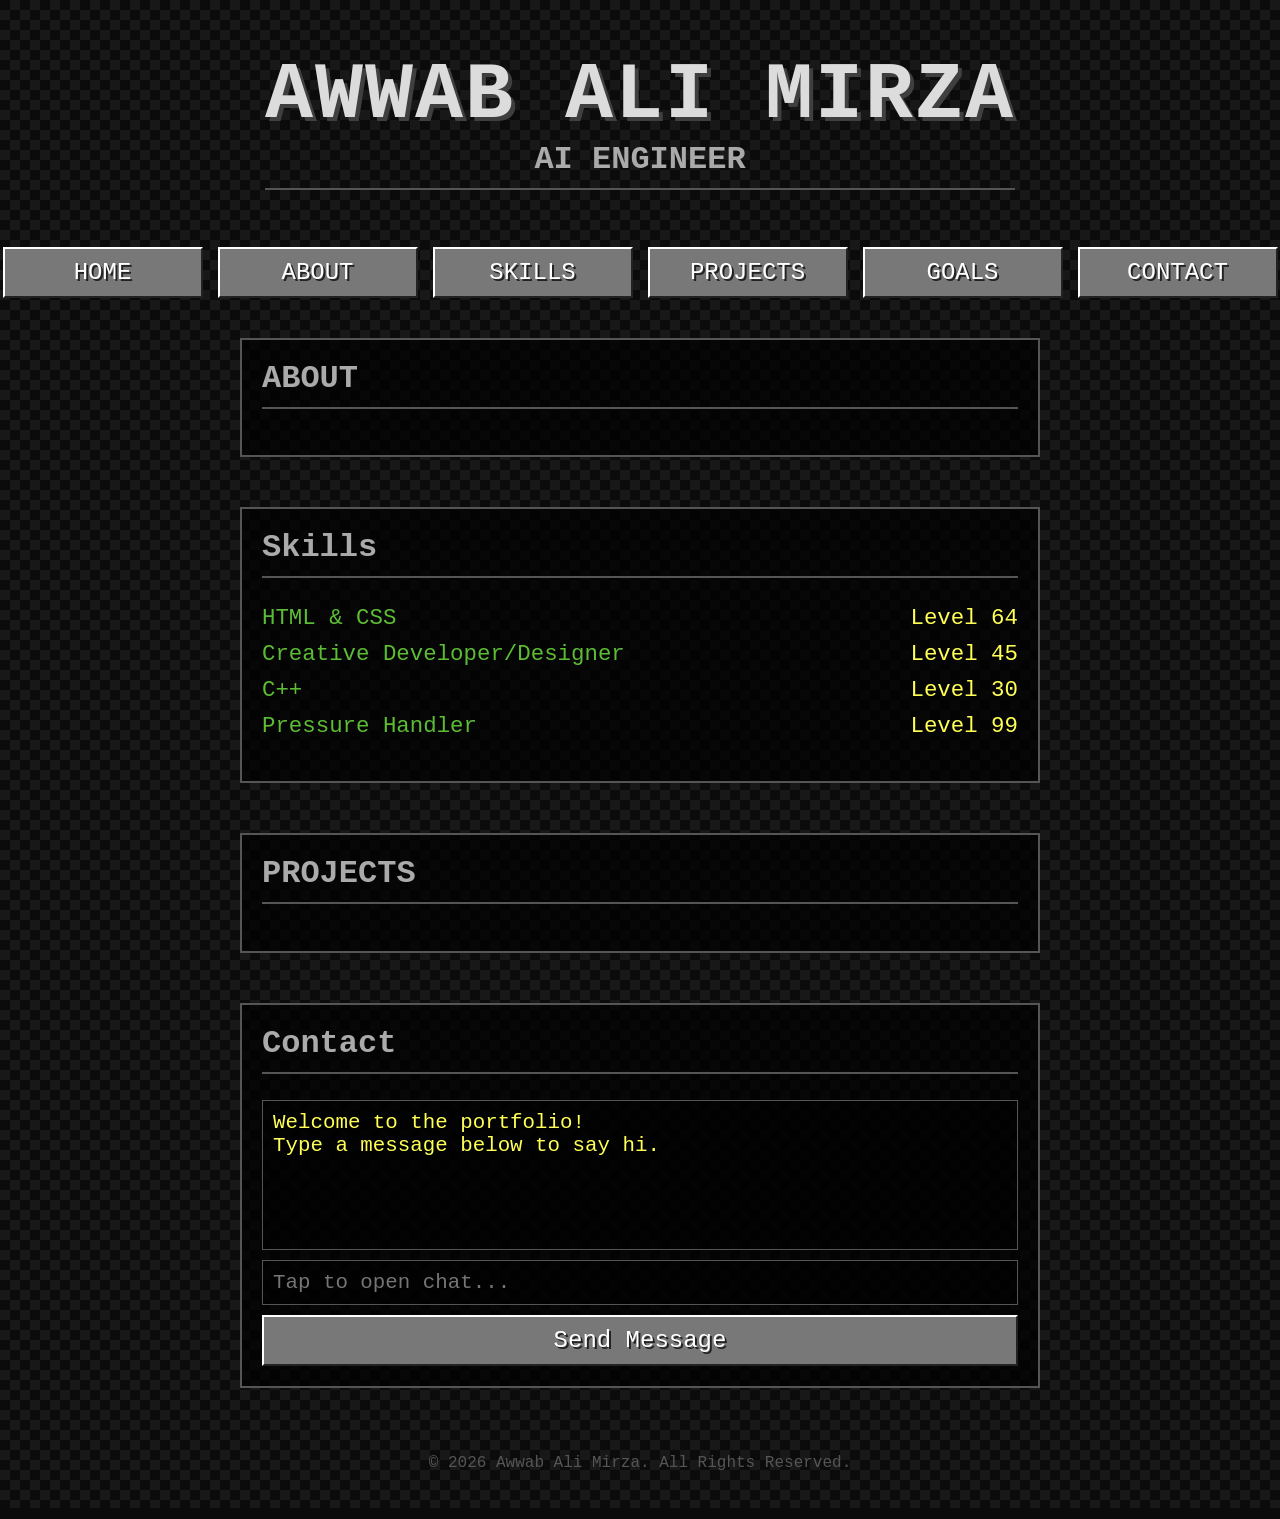
==== home.html @ 07ddf969 "prototype" ====
<!DOCTYPE html>
<html lang="en">
<head>
    <meta charset="UTF-8">
    <meta name="viewport" content="width=device-width, initial-scale=1.0">
    <title>Awwab's Portfolio</title>
    
    <style>
        /* ADDED: Local Font Definition */
        @font-face {
            font-family: 'Minecraft';
            src: url('Minecraft.ttf');
        }

        :root {
            --mc-bg: #1e1e1f; /* Dark background */
            --mc-btn-face: #999999;
            --mc-btn-shadow: #3b3b3b;
            --mc-btn-light: #d9d9d9;
            --mc-text-shadow: 2px 2px #000;
            --mc-green: #5cbd34;
            --mc-dirt: #3f2713;
        }

        * {
            box-sizing: border-box;
            /* UPDATED: Changed from VT323 to Minecraft */
            font-family: 'Minecraft', monospace;
            cursor: crosshair; /* Crosshair cursor for immersion */
        }

        body {
            margin: 0;
            padding: 0;
            background-color: #0b0b0b;
            /* Simple CSS pattern to simulate dirt texture */
            background-image: 
                repeating-linear-gradient(45deg, #181818 25%, transparent 25%, transparent 75%, #181818 75%, #181818),
                repeating-linear-gradient(45deg, #181818 25%, #0b0b0b 25%, #0b0b0b 75%, #181818 75%, #181818);
            background-position: 0 0, 10px 10px;
            background-size: 20px 20px;
            color: white;
            display: flex;
            flex-direction: column;
            align-items: center;
            min-height: 100vh;
        }

        /* --- Header / Title Screen --- */
        header {
            text-align: center;
            margin-top: 50px;
            margin-bottom: 30px;
            position: relative;
        }

        h1 {
            font-size: 5rem;
            margin: 0;
            color: #dcdcdc;
            text-shadow: 4px 4px 0px #3f3f3f;
            letter-spacing: 2px;
        }

        /* The yellow splash text */
        .splash-text {
            color: #ffff55;
            font-size: 1.5rem;
            position: absolute;
            right: -20px;
            bottom: 10px;
            transform: rotate(-20deg);
            text-shadow: 2px 2px 0px #3f3f00;
            animation: pulse 0.6s infinite alternate;
            width: 300px;
            text-align: center;
        }

        @keyframes pulse {
            from { transform: rotate(-20deg) scale(1); }
            to { transform: rotate(-20deg) scale(1.1); }
        }

        /* --- Minecraft Style Buttons (Navigation) --- */
        nav {
            display: flex;
            gap: 15px;
            margin-bottom: 40px;
            flex-wrap: wrap;
            justify-content: center;
        }

        .mc-btn {
            background-color: #787878;
            border: 2px solid;
            border-color: #fff #222 #222 #fff; /* Top, Right, Bottom, Left */
            padding: 10px 30px;
            color: white;
            text-decoration: none;
            font-size: 1.5rem;
            text-shadow: 2px 2px #222;
            width: 200px;
            text-align: center;
            transition: background 0.1s;
        }

        .mc-btn:hover {
            background-color: #8c9dc3; /* The bluish hover tint */
            border-color: #fff #222 #222 #fff;
        }

        .mc-btn:active {
            border-color: #222 #fff #fff #222;
            background-color: #555;
        }

        /* --- Main Content Container --- */
        .container {
            width: 90%;
            max-width: 800px;
            background: rgba(0, 0, 0, 0.7);
            border: 2px solid #555;
            padding: 20px;
            margin-bottom: 50px;
        }

        /* --- Inventory Grid (Projects) --- */
        h2 {
            color: #aaaaaa;
            font-size: 2rem;
            border-bottom: 2px solid #555;
            padding-bottom: 10px;
            margin-top: 0;
        }

        .inventory-grid {
            display: grid;
            grid-template-columns: repeat(auto-fit, minmax(70px, 1fr));
            gap: 10px;
            margin-bottom: 30px;
            padding: 15px;
            background: #c6c6c6; /* Light grey inventory bg */
            border: 4px solid #555;
        }

        .slot {
            width: 100%;
            aspect-ratio: 1/1;
            background-color: #8b8b8b;
            border: 2px solid;
            border-color: #373737 #fff #fff #373737; /* Inset look */
            display: flex;
            align-items: center;
            justify-content: center;
            font-size: 2rem;
            position: relative;
            transition: background 0.1s;
        }

        .slot:hover {
            background-color: #a0a0a0;
        }

        .slot span {
            /* Simulating pixel art icons with emojis or text */
            font-size: 2.5rem;
            filter: drop-shadow(2px 2px 0px #333);
        }

        /* Tooltip styling */
        .slot:hover::after {
            content: attr(data-title);
            position: absolute;
            bottom: 110%;
            left: 50%;
            transform: translateX(-50%);
            background: #120324;
            color: white;
            padding: 5px 10px;
            border: 2px solid #360f6e;
            font-size: 1.2rem;
            white-space: nowrap;
            z-index: 10;
            pointer-events: none;
        }

        /* --- Chat / Contact Section --- */
        .chat-box {
            background-color: rgba(0, 0, 0, 0.5);
            padding: 10px;
            border: 1px solid #555;
            font-size: 1.3rem;
            color: white;
            height: 150px;
            overflow-y: auto;
            margin-bottom: 10px;
            font-family: 'VT323', monospace;
        }

        .chat-input {
            width: 100%;
            background: rgba(0, 0, 0, 0.5);
            border: 1px solid #555;
            color: white;
            padding: 10px;
            font-size: 1.3rem;
            font-family: 'VT323', monospace;
            outline: none;
        }

        .chat-input:focus {
            border-color: #aaaaaa;
        }

        .system-msg { color: #ffff55; }
        .player-msg { color: white; }

        footer {
            margin-bottom: 20px;
            color: #555;
            font-size: 1rem;
        }

    </style>
</head>
<body>

    <header>
        <h1>AWWAB ALI MIRZA</h1>
        <h2>AI ENGINEER </h2>
    </header>

    <nav>
        <a href="#projects" class="mc-btn">HOME</a>
        <a href="#about" class="mc-btn">ABOUT</a>
        <a href="#contact" class="mc-btn">SKILLS</a>
        <a href="#contact" class="mc-btn">PROJECTS</a>
        <a href="#contact" class="mc-btn">GOALS</a>
        <a href="#contact" class="mc-btn">CONTACT</a>
    </nav>

    <div class="container" id="projects">
        <h2>ABOUT</h2>
        
            
        </div>

    <div class="container" id="about">
        <h2>Skills</h2>
        <ul style="list-style: none; padding: 0; font-size: 1.4rem;">
            <li style="margin-bottom: 10px;">
                <span style="color: #5cbd34;">HTML & CSS</span> 
                <span style="float: right; color: #ffff55;">Level 64</span>
            </li>
            <li style="margin-bottom: 10px;">
                <span style="color: #5cbd34;">Creative Developer/Designer</span> 
                <span style="float: right; color: #ffff55;">Level 45</span>
            </li>
            <li style="margin-bottom: 10px;">
                <span style="color: #5cbd34;">C++</span> 
                <span style="float: right; color: #ffff55;">Level 30</span>
            </li>
            <li style="margin-bottom: 10px;">
                <span style="color: #5cbd34;">Pressure Handler</span> 
                <span style="float: right; color: #ffff55;">Level 99</span>
            </li>
        </ul>
    </div>
     <div class="container" id="projects">
        <h2>PROJECTS</h2>
        
            
        </div>
    <div class="container" id="contact">
        <h2>Contact</h2>
        <div class="chat-box" id="chat-history">
            <div class="system-msg"> Welcome to the portfolio!</div>
            <div class="system-msg"> Type a message below to say hi.</div>
        </div>
        <input type="text" class="chat-input" placeholder="Tap to open chat..." id="chat-input">
        <button class="mc-btn" style="width: 100%; margin-top: 10px;" onclick="sendMessage()">Send Message</button>
    </div>

    <footer>
        <p>© 2026 Awwab Ali Mirza. All Rights Reserved.</p>
    </footer>

    <script>
        // --- 1. Splash Text Randomizer ---
        const splashes = [
            "Hired by Creeper!",
            "100% HTML!",
            "Also try Terraria!",
            "Bug Free!",
            "Look at me!",
            "Hire me pls!",
            "C++ included!"
        ];
        
        const splashElement = document.getElementById('splash');
        splashElement.innerText = splashes[Math.floor(Math.random() * splashes.length)];

        // --- 2. Inventory Interaction ---
        const slots = document.querySelectorAll('.slot');
        const pName = document.getElementById('project-name');
        const pDesc = document.getElementById('project-desc');


        slots.forEach(slot => {
            slot.addEventListener('mouseenter', () => {
                const title = slot.getAttribute('data-title');
                if(title && title !== "Empty Slot") {
                    // Play a subtle sound here if you wanted
                    slot.style.borderColor = "#fff"; // Highlight white
                }
            });

            slot.addEventListener('mouseleave', () => {
                slot.style.borderColor = "#373737 #fff #fff #373737"; // Reset border
            });

            slot.addEventListener('click', () => {
                const title = slot.getAttribute('data-title');
                if(title && title !== "Empty Slot") {
                    pName.innerText = title;
                    pDesc.innerText = descriptions[title] || "No lore found for this item.";
                }
            });
        });

        // --- 3. Chat System ---
        const chatInput = document.getElementById('chat-input');
        const chatHistory = document.getElementById('chat-history');

        function sendMessage() {
            const text = chatInput.value;
            if(text.trim() === "") return;

            // Add user message
            const userLine = document.createElement('div');
            userLine.className = 'player-msg';
            userLine.innerHTML = `&lt;Steve&gt; ${text}`;
            chatHistory.appendChild(userLine);

            // Clear input
            chatInput.value = "";

            // Auto scroll to bottom
            chatHistory.scrollTop = chatHistory.scrollHeight;

            // Fake server response
            setTimeout(() => {
                const serverLine = document.createElement('div');
                serverLine.className = 'system-msg';
                serverLine.innerHTML = `&lt;Server&gt; Message received! I'll email you back.`;
                chatHistory.appendChild(serverLine);
                chatHistory.scrollTop = chatHistory.scrollHeight;
            }, 1000);
        }

        // Allow 'Enter' key to send
        chatInput.addEventListener('keypress', function (e) {
            if (e.key === 'Enter') {
                sendMessage();
            }
        });

    </script>
</body>
</html>
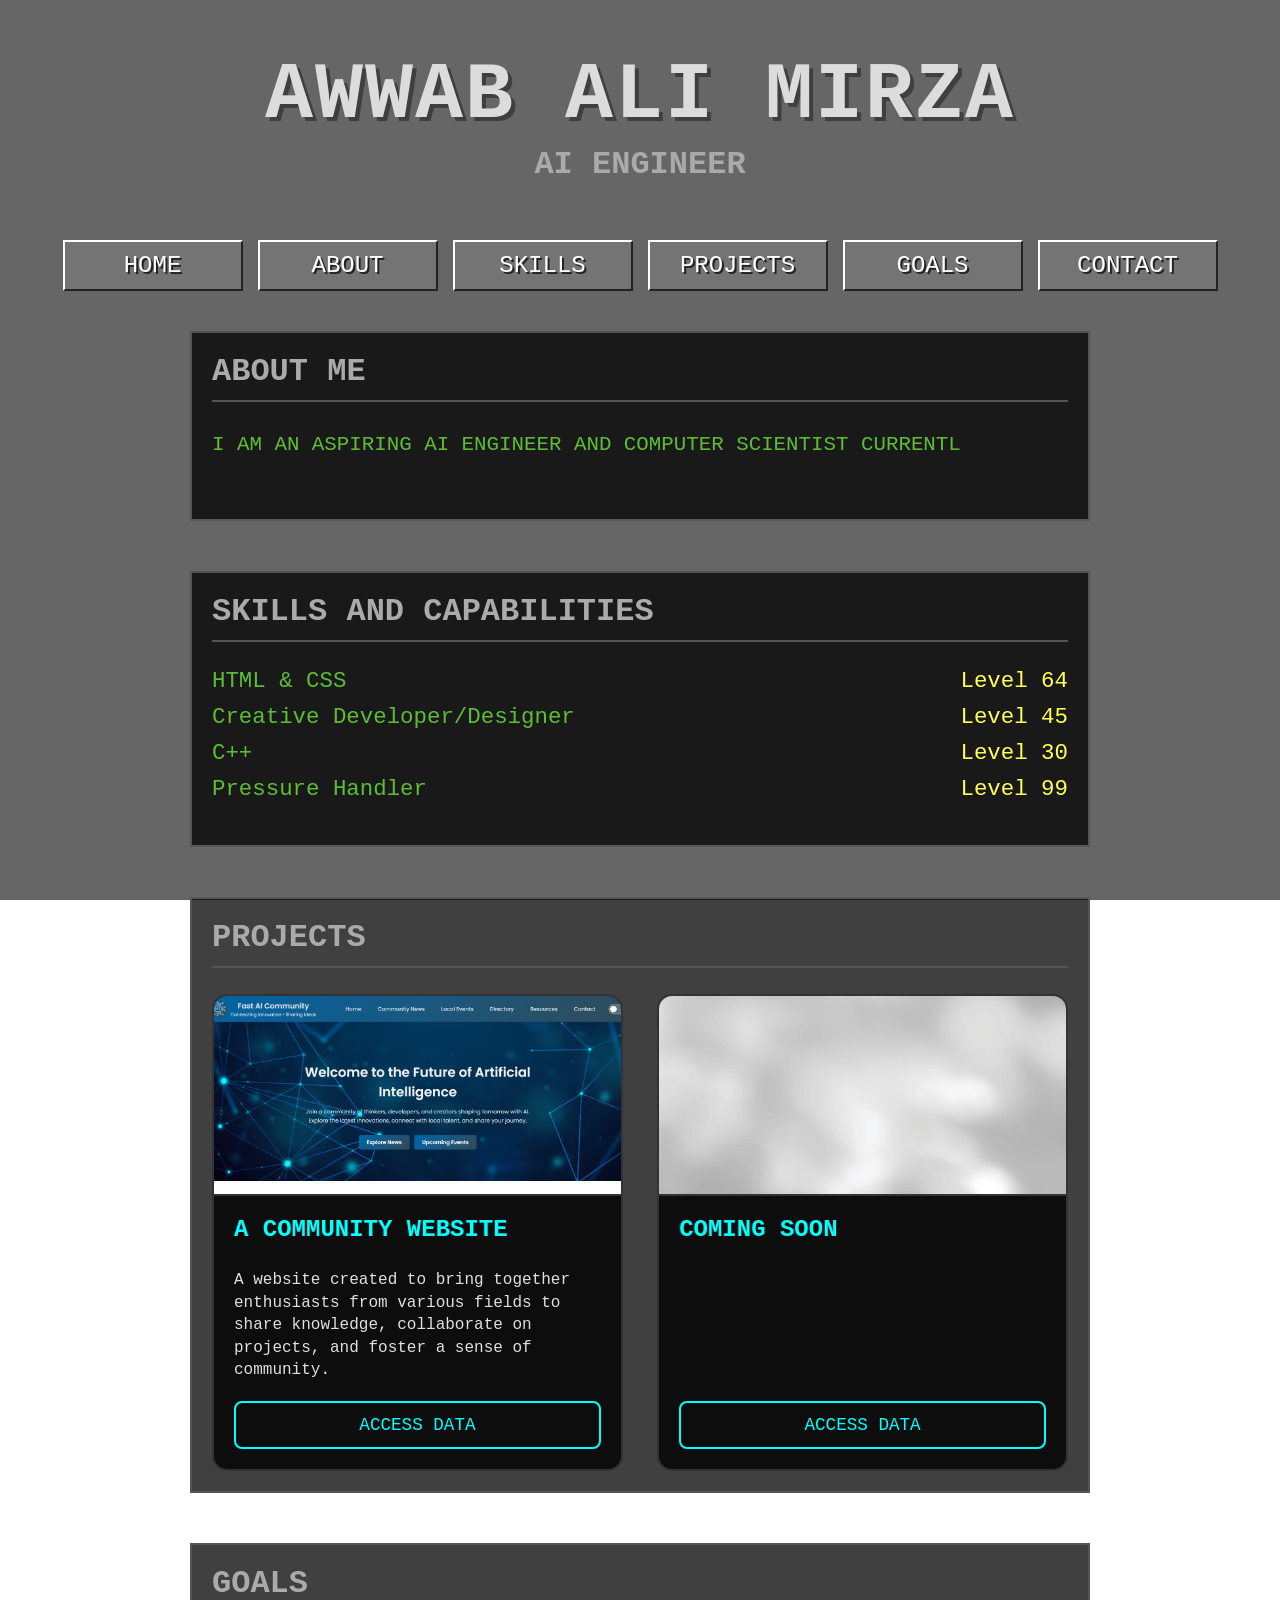
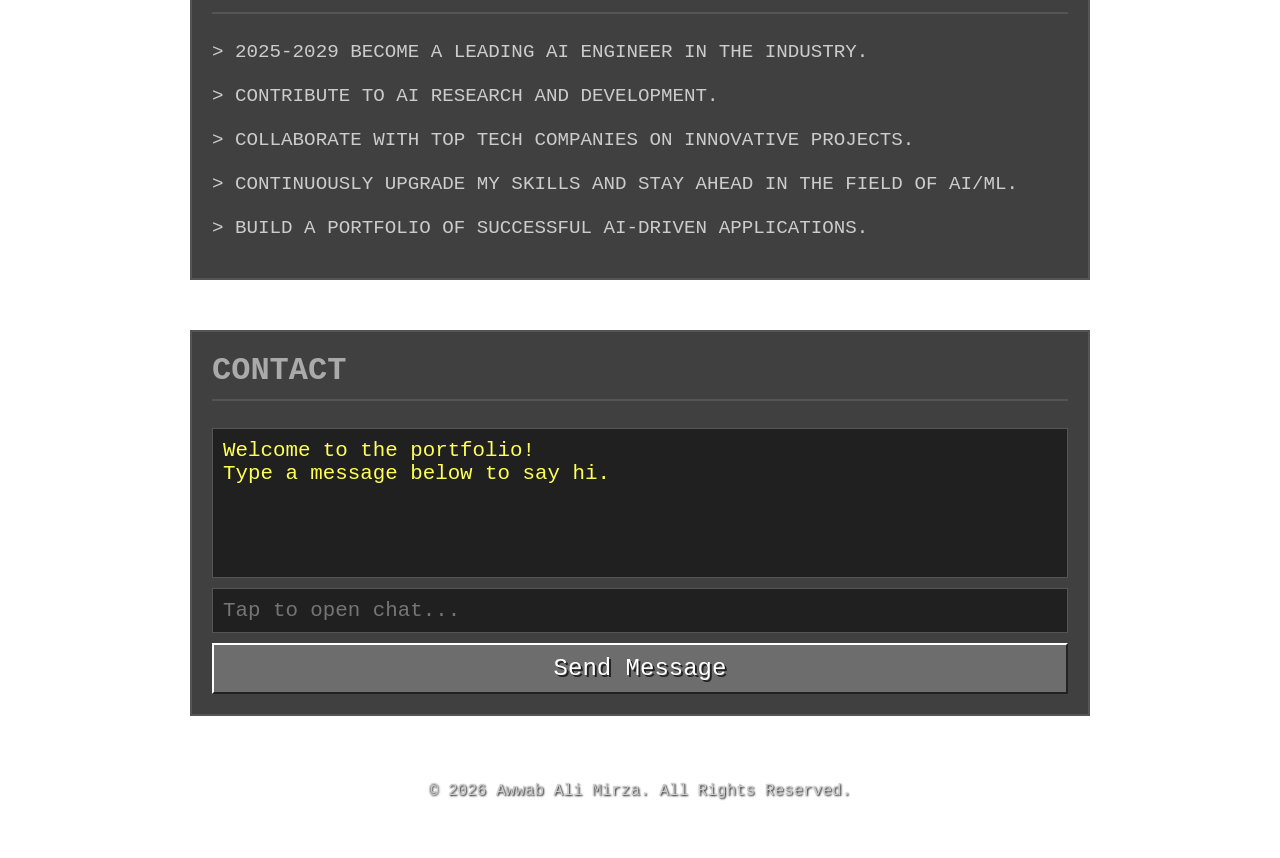
==== commit cfeabb3e: "phase 3" ====
--- a/home.html
+++ b/home.html
@@ -6,39 +6,56 @@
     <title>Awwab's Portfolio</title>
     
     <style>
-        /* ADDED: Local Font Definition */
+        /* --- FONT SETUP --- */
         @font-face {
             font-family: 'Minecraft';
             src: url('Minecraft.ttf');
         }
 
         :root {
-            --mc-bg: #1e1e1f; /* Dark background */
+            --mc-bg: #1e1e1f;
             --mc-btn-face: #999999;
             --mc-btn-shadow: #3b3b3b;
             --mc-btn-light: #d9d9d9;
             --mc-text-shadow: 2px 2px #000;
             --mc-green: #5cbd34;
             --mc-dirt: #3f2713;
-        }
-
+            --neon-cyan: #00ffff;
+        }
+
+        /* --- CURSOR SETUP --- */
         * {
             box-sizing: border-box;
-            /* UPDATED: Changed from VT323 to Minecraft */
             font-family: 'Minecraft', monospace;
-            cursor: crosshair; /* Crosshair cursor for immersion */
+            cursor: url('cursor.cur'), auto; 
+        }
+
+        /* --- VIDEO BACKGROUND SETUP --- */
+        #bg-video {
+            position: fixed;
+            right: 0;
+            bottom: 0;
+            min-width: 100%;
+            min-height: 100%;
+            z-index: -2; /* Behind everything */
+            object-fit: cover;
+        }
+
+        /* Elegant Overlay to darken the video so text pops */
+        .video-overlay {
+            position: fixed;
+            top: 0;
+            left: 0;
+            width: 100%;
+            height: 100%;
+            background: rgba(0, 0, 0, 0.6); /* 60% Dark tint */
+            z-index: -1; /* Above video, behind content */
         }
 
         body {
             margin: 0;
             padding: 0;
-            background-color: #0b0b0b;
-            /* Simple CSS pattern to simulate dirt texture */
-            background-image: 
-                repeating-linear-gradient(45deg, #181818 25%, transparent 25%, transparent 75%, #181818 75%, #181818),
-                repeating-linear-gradient(45deg, #181818 25%, #0b0b0b 25%, #0b0b0b 75%, #181818 75%, #181818);
-            background-position: 0 0, 10px 10px;
-            background-size: 20px 20px;
+            /* Removed the old CSS pattern background */
             color: white;
             display: flex;
             flex-direction: column;
@@ -46,7 +63,7 @@
             min-height: 100vh;
         }
 
-        /* --- Header / Title Screen --- */
+        /* --- HEADER --- */
         header {
             text-align: center;
             margin-top: 50px;
@@ -61,27 +78,14 @@
             text-shadow: 4px 4px 0px #3f3f3f;
             letter-spacing: 2px;
         }
-
-        /* The yellow splash text */
-        .splash-text {
-            color: #ffff55;
-            font-size: 1.5rem;
-            position: absolute;
-            right: -20px;
-            bottom: 10px;
-            transform: rotate(-20deg);
-            text-shadow: 2px 2px 0px #3f3f00;
-            animation: pulse 0.6s infinite alternate;
-            width: 300px;
-            text-align: center;
-        }
-
-        @keyframes pulse {
-            from { transform: rotate(-20deg) scale(1); }
-            to { transform: rotate(-20deg) scale(1.1); }
-        }
-
-        /* --- Minecraft Style Buttons (Navigation) --- */
+        
+        h2.subtitle {
+            font-size: 2rem;
+            color: #aaaaaa;
+            margin-top: 5px;
+        }
+
+        /* --- NAVIGATION --- */
         nav {
             display: flex;
             gap: 15px;
@@ -91,21 +95,21 @@
         }
 
         .mc-btn {
-            background-color: #787878;
+            background-color: rgba(120, 120, 120, 0.8); /* Slight opacity for elegance */
             border: 2px solid;
-            border-color: #fff #222 #222 #fff; /* Top, Right, Bottom, Left */
+            border-color: #fff #222 #222 #fff;
             padding: 10px 30px;
             color: white;
             text-decoration: none;
             font-size: 1.5rem;
             text-shadow: 2px 2px #222;
-            width: 200px;
+            width: 180px;
             text-align: center;
             transition: background 0.1s;
         }
 
         .mc-btn:hover {
-            background-color: #8c9dc3; /* The bluish hover tint */
+            background-color: #8c9dc3;
             border-color: #fff #222 #222 #fff;
         }
 
@@ -114,77 +118,131 @@
             background-color: #555;
         }
 
-        /* --- Main Content Container --- */
+        /* --- GENERAL CONTAINER (Main Boxes) --- */
         .container {
             width: 90%;
-            max-width: 800px;
-            background: rgba(0, 0, 0, 0.7);
+            max-width: 900px;
+            /* Increased transparency for glass effect over video */
+            background: rgba(0, 0, 0, 0.75); 
             border: 2px solid #555;
             padding: 20px;
             margin-bottom: 50px;
-        }
-
-        /* --- Inventory Grid (Projects) --- */
-        h2 {
+            height: auto;
+            overflow: hidden; 
+            
+            /* Hover Animations */
+            transition: transform 0.3s ease, border-color 0.3s ease, box-shadow 0.3s ease;
+        }
+
+        .container:hover {
+            transform: translateY(-5px); 
+            border-color: #ffffff;      
+            box-shadow: 0 10px 20px rgba(0, 0, 0, 0.8); 
+        }
+
+        h2.section-title {
             color: #aaaaaa;
             font-size: 2rem;
             border-bottom: 2px solid #555;
             padding-bottom: 10px;
             margin-top: 0;
-        }
-
-        .inventory-grid {
-            display: grid;
-            grid-template-columns: repeat(auto-fit, minmax(70px, 1fr));
-            gap: 10px;
-            margin-bottom: 30px;
-            padding: 15px;
-            background: #c6c6c6; /* Light grey inventory bg */
-            border: 4px solid #555;
-        }
-
-        .slot {
+            text-transform: uppercase;
+        }
+
+        /* --- ABOUT TEXT --- */
+        .bio-text {
+            color: #5cbd34;
+            font-size: 1.3rem;
+            line-height: 1.6;
+            text-transform: uppercase;
+            min-height: 50px; 
+        }
+
+        /* --- SKILLS LIST --- */
+        .skill-list {
+            list-style: none; 
+            padding: 0; 
+            font-size: 1.4rem;
+        }
+        .skill-item {
+            margin-bottom: 10px;
+            display: flex;
+            justify-content: space-between;
+        }
+
+        /* --- PROJECTS SECTION --- */
+        .projects-wrapper {
+            display: flex;
+            flex-wrap: wrap;
+            gap: 20px;
+            justify-content: space-between;
+        }
+
+        .game-card {
+            background-color: #0d0d0d; 
+            border: 2px solid #333;
+            border-radius: 15px; 
+            width: 48%; 
+            min-width: 300px;
+            display: flex;
+            flex-direction: column;
+            overflow: hidden;
+            transition: transform 0.2s;
+        }
+
+        .game-card:hover {
+            transform: translateY(-5px);
+            border-color: #555;
+        }
+
+        .card-img {
             width: 100%;
-            aspect-ratio: 1/1;
-            background-color: #8b8b8b;
-            border: 2px solid;
-            border-color: #373737 #fff #fff #373737; /* Inset look */
-            display: flex;
-            align-items: center;
-            justify-content: center;
-            font-size: 2rem;
-            position: relative;
-            transition: background 0.1s;
-        }
-
-        .slot:hover {
-            background-color: #a0a0a0;
-        }
-
-        .slot span {
-            /* Simulating pixel art icons with emojis or text */
-            font-size: 2.5rem;
-            filter: drop-shadow(2px 2px 0px #333);
-        }
-
-        /* Tooltip styling */
-        .slot:hover::after {
-            content: attr(data-title);
-            position: absolute;
-            bottom: 110%;
-            left: 50%;
-            transform: translateX(-50%);
-            background: #120324;
-            color: white;
-            padding: 5px 10px;
-            border: 2px solid #360f6e;
-            font-size: 1.2rem;
-            white-space: nowrap;
-            z-index: 10;
-            pointer-events: none;
-        }
-
-        /* --- Chat / Contact Section --- */
+            height: 200px;
+            object-fit: cover;
+            border-bottom: 2px solid #333;
+        }
+
+        .card-content {
+            padding: 20px;
+            display: flex;
+            flex-direction: column;
+            flex-grow: 1;
+        }
+
+        .card-title {
+            color: var(--neon-cyan);
+            font-size: 1.5rem;
+            margin: 0 0 10px 0;
+        }
+
+        .card-desc {
+            color: #e0e0e0;
+            font-size: 1rem;
+            line-height: 1.4;
+            margin-bottom: 20px;
+            flex-grow: 1;
+        }
+
+        .access-btn {
+            display: block;
+            width: 100%;
+            padding: 12px;
+            text-align: center;
+            border: 2px solid var(--neon-cyan);
+            color: var(--neon-cyan);
+            text-decoration: none;
+            border-radius: 8px;
+            font-size: 1.1rem;
+            background: transparent;
+            transition: all 0.2s;
+        }
+
+        .access-btn:hover {
+            background: rgba(0, 255, 255, 0.2);
+            box-shadow: 0 0 10px var(--neon-cyan);
+        }
+
+        /* --- CONTACT --- */
         .chat-box {
             background-color: rgba(0, 0, 0, 0.5);
             padding: 10px;
@@ -194,7 +252,6 @@
             height: 150px;
             overflow-y: auto;
             margin-bottom: 10px;
-            font-family: 'VT323', monospace;
         }
 
         .chat-input {
@@ -204,75 +261,112 @@
             color: white;
             padding: 10px;
             font-size: 1.3rem;
-            font-family: 'VT323', monospace;
             outline: none;
         }
-
-        .chat-input:focus {
-            border-color: #aaaaaa;
-        }
-
+        
+        .chat-input:focus { border-color: #aaaaaa; }
         .system-msg { color: #ffff55; }
         .player-msg { color: white; }
 
         footer {
             margin-bottom: 20px;
-            color: #555;
+            color: #ccc; /* Lighter footer text for readability over video */
             font-size: 1rem;
-        }
-
+            text-shadow: 1px 1px 2px black;
+        }
     </style>
 </head>
 <body>
 
+    <video autoplay muted loop id="bg-video">
+        <source src="bg.mp4" type="video/mp4">
+        Your browser does not support HTML5 video.
+    </video>
+    
+    <div class="video-overlay"></div>
+
     <header>
         <h1>AWWAB ALI MIRZA</h1>
-        <h2>AI ENGINEER </h2>
+        <h2 class="subtitle">AI ENGINEER</h2>
     </header>
 
     <nav>
-        <a href="#projects" class="mc-btn">HOME</a>
-        <a href="#about" class="mc-btn">ABOUT</a>
-        <a href="#contact" class="mc-btn">SKILLS</a>
-        <a href="#contact" class="mc-btn">PROJECTS</a>
-        <a href="#contact" class="mc-btn">GOALS</a>
+        <a href="home.html" class="mc-btn">HOME</a>
+        <a href="#home" class="mc-btn">ABOUT</a>
+        <a href="#skills" class="mc-btn">SKILLS</a>
+        <a href="#projects" class="mc-btn">PROJECTS</a>
+        <a href="#goals" class="mc-btn">GOALS</a>
         <a href="#contact" class="mc-btn">CONTACT</a>
     </nav>
 
-    <div class="container" id="projects">
-        <h2>ABOUT</h2>
-        
-            
-        </div>
-
-    <div class="container" id="about">
-        <h2>Skills</h2>
-        <ul style="list-style: none; padding: 0; font-size: 1.4rem;">
-            <li style="margin-bottom: 10px;">
+    <div class="container" id="home">
+        <h2 class="section-title">ABOUT ME</h2>
+        <p class="bio-text" id="typewriter-text"></p>
+    </div>
+
+    <div class="container" id="skills">
+        <h2 class="section-title">SKILLS AND CAPABILITIES</h2>
+        <ul class="skill-list">
+            <li class="skill-item">
                 <span style="color: #5cbd34;">HTML & CSS</span> 
-                <span style="float: right; color: #ffff55;">Level 64</span>
+                <span style="color: #ffff55;">Level 64</span>
             </li>
-            <li style="margin-bottom: 10px;">
+            <li class="skill-item">
                 <span style="color: #5cbd34;">Creative Developer/Designer</span> 
-                <span style="float: right; color: #ffff55;">Level 45</span>
+                <span style="color: #ffff55;">Level 45</span>
             </li>
-            <li style="margin-bottom: 10px;">
+            <li class="skill-item">
                 <span style="color: #5cbd34;">C++</span> 
-                <span style="float: right; color: #ffff55;">Level 30</span>
+                <span style="color: #ffff55;">Level 30</span>
             </li>
-            <li style="margin-bottom: 10px;">
+            <li class="skill-item">
                 <span style="color: #5cbd34;">Pressure Handler</span> 
-                <span style="float: right; color: #ffff55;">Level 99</span>
+                <span style="color: #ffff55;">Level 99</span>
             </li>
         </ul>
     </div>
-     <div class="container" id="projects">
-        <h2>PROJECTS</h2>
+
+    <div class="container" id="projects">
+        <h2 class="section-title">PROJECTS</h2>
         
-            
+        <div class="projects-wrapper">
+            <div class="game-card">
+                <img src="2.png" alt="Tumble Pop" class="card-img">
+                <div class="card-content">
+                    <h3 class="card-title">A COMMUNITY WEBSITE </h3>
+                    <p class="card-desc">
+                        A website created to bring together enthusiasts from various fields to share knowledge, collaborate on projects, and foster a sense of community.
+                    </p>
+                    <a href="#" class="access-btn">ACCESS DATA</a>
+                </div>
+            </div>
+
+            <div class="game-card">
+                <img src="9.jpg" alt="Brick Breaker" class="card-img">
+                <div class="card-content">
+                    <h3 class="card-title">COMING SOON</h3>
+                    <p class="card-desc">
+                        
+                    </p>
+                    <a href="#" class="access-btn">ACCESS DATA</a>
+                </div>
+            </div>
         </div>
+    </div>
+
+    <div class="container" id="goals">
+        <h2 class="section-title">GOALS</h2>
+        <p style="font-size: 1.2rem; color: #ccc;">
+            > 2025-2029 BECOME A LEADING AI ENGINEER IN THE INDUSTRY.<br><br>
+            > CONTRIBUTE TO  AI RESEARCH AND DEVELOPMENT.<br><br>
+            > COLLABORATE WITH TOP TECH COMPANIES ON INNOVATIVE PROJECTS.<br><br>
+            > CONTINUOUSLY UPGRADE MY SKILLS AND STAY AHEAD IN THE FIELD OF AI/ML.<br><br>
+            > BUILD A PORTFOLIO OF SUCCESSFUL AI-DRIVEN APPLICATIONS.
+        </p>
+    </div>
+
     <div class="container" id="contact">
-        <h2>Contact</h2>
+        <h2 class="section-title">CONTACT</h2>
         <div class="chat-box" id="chat-history">
             <div class="system-msg"> Welcome to the portfolio!</div>
             <div class="system-msg"> Type a message below to say hi.</div>
@@ -286,49 +380,30 @@
     </footer>
 
     <script>
-        // --- 1. Splash Text Randomizer ---
-        const splashes = [
-            "Hired by Creeper!",
-            "100% HTML!",
-            "Also try Terraria!",
-            "Bug Free!",
-            "Look at me!",
-            "Hire me pls!",
-            "C++ included!"
-        ];
+        // --- TYPEWRITER EFFECT LOGIC ---
+        const aboutMeText = "I AM AN ASPIRING AI ENGINEER AND COMPUTER SCIENTIST CURRENTLY PURSUING MY BACHELOR'S AT THE NATIONAL UNIVERSITY OF COMPUTER AND EMERGING SCIENCES.<br><br>MY JOURNEY INTO TECH IS UNIQUE—I CAME FROM A BACKGROUND WITH ABSOLUTELY ZERO CODING EXPERIENCE. HOWEVER, DIVING INTO C++ COMPLETELY TRANSFORMED MY WORLDVIEW. I WENT FROM BEING A PASSIVE USER OF TECHNOLOGY TO AN ACTIVE CREATOR AND INNOVATOR.";
         
-        const splashElement = document.getElementById('splash');
-        splashElement.innerText = splashes[Math.floor(Math.random() * splashes.length)];
-
-        // --- 2. Inventory Interaction ---
-        const slots = document.querySelectorAll('.slot');
-        const pName = document.getElementById('project-name');
-        const pDesc = document.getElementById('project-desc');
-
-
-        slots.forEach(slot => {
-            slot.addEventListener('mouseenter', () => {
-                const title = slot.getAttribute('data-title');
-                if(title && title !== "Empty Slot") {
-                    // Play a subtle sound here if you wanted
-                    slot.style.borderColor = "#fff"; // Highlight white
+        const typeContainer = document.getElementById('typewriter-text');
+        let typeIndex = 0;
+
+        function typeWriter() {
+            if (typeIndex < aboutMeText.length) {
+                if (aboutMeText.substring(typeIndex, typeIndex + 4) === "<br>") {
+                    typeContainer.innerHTML += "<br>";
+                    typeIndex += 4;
+                } else {
+                    typeContainer.innerHTML += aboutMeText.charAt(typeIndex);
+                    typeIndex++;
                 }
-            });
-
-            slot.addEventListener('mouseleave', () => {
-                slot.style.borderColor = "#373737 #fff #fff #373737"; // Reset border
-            });
-
-            slot.addEventListener('click', () => {
-                const title = slot.getAttribute('data-title');
-                if(title && title !== "Empty Slot") {
-                    pName.innerText = title;
-                    pDesc.innerText = descriptions[title] || "No lore found for this item.";
-                }
-            });
-        });
-
-        // --- 3. Chat System ---
+                setTimeout(typeWriter, 30);
+            }
+        }
+
+        window.onload = function() {
+            typeWriter();
+        };
+
+        // --- CHAT SYSTEM LOGIC ---
         const chatInput = document.getElementById('chat-input');
         const chatHistory = document.getElementById('chat-history');
 
@@ -336,35 +411,25 @@
             const text = chatInput.value;
             if(text.trim() === "") return;
 
-            // Add user message
             const userLine = document.createElement('div');
             userLine.className = 'player-msg';
-            userLine.innerHTML = `&lt;Steve&gt; ${text}`;
+            userLine.innerHTML = `&lt;Awwab&gt; ${text}`;
             chatHistory.appendChild(userLine);
-
-            // Clear input
             chatInput.value = "";
-
-            // Auto scroll to bottom
             chatHistory.scrollTop = chatHistory.scrollHeight;
 
-            // Fake server response
             setTimeout(() => {
                 const serverLine = document.createElement('div');
                 serverLine.className = 'system-msg';
-                serverLine.innerHTML = `&lt;Server&gt; Message received! I'll email you back.`;
+                serverLine.innerHTML = `&lt;Server&gt; Message received!`;
                 chatHistory.appendChild(serverLine);
                 chatHistory.scrollTop = chatHistory.scrollHeight;
             }, 1000);
         }
 
-        // Allow 'Enter' key to send
         chatInput.addEventListener('keypress', function (e) {
-            if (e.key === 'Enter') {
-                sendMessage();
-            }
+            if (e.key === 'Enter') sendMessage();
         });
-
     </script>
 </body>
 </html>
